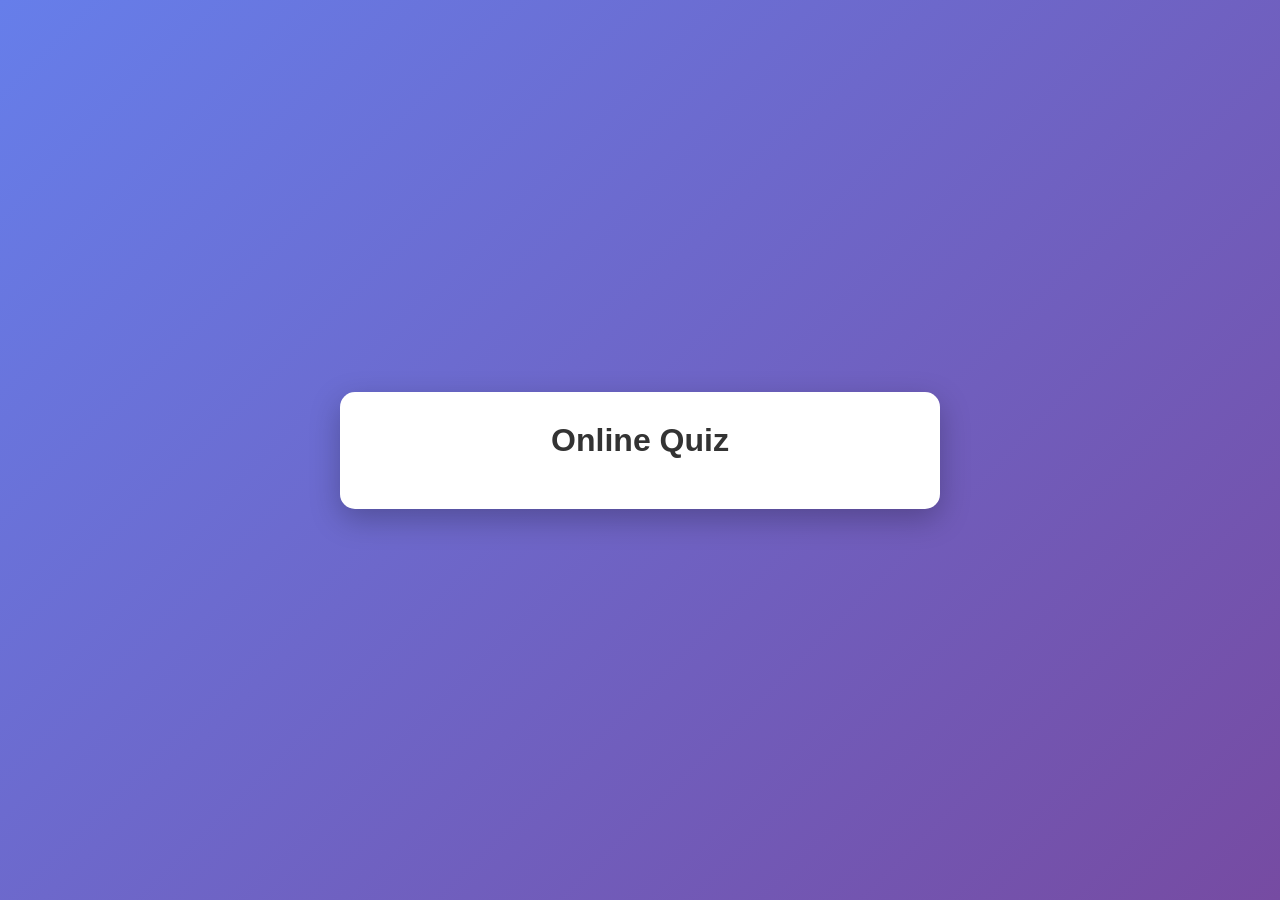
==== quiz.html @ 4060de23 "Add initial quiz HTML structure and styles" ====
<!DOCTYPE html>
<html lang="en">
<head>
  <meta charset="UTF-8">
  <meta name="viewport" content="width=device-width, initial-scale=1.0">
  <title>Online Quiz</title>

  <style>
    * {
      box-sizing: border-box;
      margin: 0;
      padding: 0;
      font-family: Arial, sans-serif;
    }

    body {
      background: linear-gradient(135deg, #667eea, #764ba2);
      min-height: 100vh;
      display: flex;
      justify-content: center;
      align-items: center;
      padding: 20px;
    }

    .quiz-container {
      background: white;
      width: 100%;
      max-width: 600px;
      padding: 30px;
      border-radius: 15px;
      box-shadow: 0 10px 30px rgba(0,0,0,0.25);
    }

    h1 {
      text-align: center;
      color: #333;
      margin-bottom: 20px;
    }

    #question {
      font-size: 22px;
      font-weight: bold;
      margin-bottom: 20px;
      color: #222;
    }

    .option {
      display: block;
      width: 100%;
      padding: 14px;
      margin: 10px 0;
      border: 2px solid #ddd;
      border-radius: 8px;
      background: white;
      cursor: pointer;
      text-align: left;
      font-size: 16px;
      transition: 0.3s;
    }

    .option:hover {
      background: #f0f0ff;
      border-color: #667eea;
    }

    .option.correct {
      background: #c8f7c5;
      border-color: green;
    }

    .option.wrong {
      background: #ffc8c8;
      border-color: red;
    }

    #nextBtn,
    #restartBtn {
      width: 100%;
      padding: 14px;
      border: none;
      border-radius: 8px;
      background: #667eea;
      color: white;
      font-size: 17px;
      cursor: pointer;
      margin-top: 15px;
    }

    #nextBtn:hover,
    #restartBtn:hover {
      background: #5568d8;
    }

    #score {
      text-align: center;
      font-size: 25px;
      font-weight: bold;
      margin: 20px 0;
      color: #333;
    }

    #progress {
      text-align: right;
      color: #666;
      margin-bottom: 10px;
    }

    .hidden {
      display: none;
    }
  </style>
</head>

<body>

  <div class="quiz-container">

    <h1>Online Quiz</h1>

    <div id="quizBox">

      <div id="progress"></div>

      <div id="question"></div>

      <div id="options"></div>

      <button id="nextBtn" class="hidden">Next Question</button>

    </div>

    <div id="resultBox" class="hidden">
      <h1>Quiz Completed 🎉</h1>

      <div id="score"></div>

      <button id="restartBtn">Restart Quiz</button>
    </div>

  </div>


  <script>

    const questions = [
      {
        question: "What is the full form of HTML?",
        options: [
          "Hyper Text Markup Language",
          "High Text Machine Language",
          "Hyperlink Text Markup Language",
          "Home Tool Markup Language"
        ],
        answer: 0
      },

      {
        question: "Which language is used for styling web pages?",
        options: [
          "HTML",
          "CSS",
          "JavaScript",
          "Python"
        ],
        answer: 1
      },

      {
        question: "Which language is used to make a website interactive?",
        options: [
          "CSS",
          "HTML",
          "JavaScript",
          "SQL"
        ],
        answer: 2
      },

      {
        question: "Which tag is used to create a paragraph in HTML?",
        options: [
          "<h1>",
          "<p>",
          "<br>",
          "<div>"
        ],
        answer: 1
      },

      {
        question: "Which symbol is used for an ID selector in CSS?",
        options: [
          ".",
          "#",
          "*",
          "@"
        ],
        answer: 1
      }
    ];


    let currentQuestion = 0;
    let score = 0;
    let answered = false;


    const questionElement = document.getElementById("question");
    const optionsElement = document.getElementById("options");
    const nextButton = document.getElementById("nextBtn");
    const progressElement = document.getElementById("progress");

    const quizBox = document.getElementById("quizBox");
    const resultBox = document.getElementById("resultBox");

    const scoreElement = document.getElementById("score");
    const restartButton = document.getElementById("restartBtn");


    function loadQuestion() {

      answered = false;

      nextButton.classList.add("hidden");

      const q = questions[currentQuestion];

      progressElement.textContent =
        `Question ${currentQuestion + 1} of ${questions.length}`;

      questionElement.textContent = q.question;

      optionsElement.innerHTML = "";

      q.options.forEach((option, index) => {

        const button = document.createElement("button");

        button.textContent = option;

        button.classList.add("option");

        button.addEventListener("click", () => {
          selectAnswer(index, button);
        });

        optionsElement.appendChild(button);

      });
    }


    function selectAnswer(selectedIndex, selectedButton) {

      if (answered) return;

      answered = true;

      const correctAnswer = questions[current
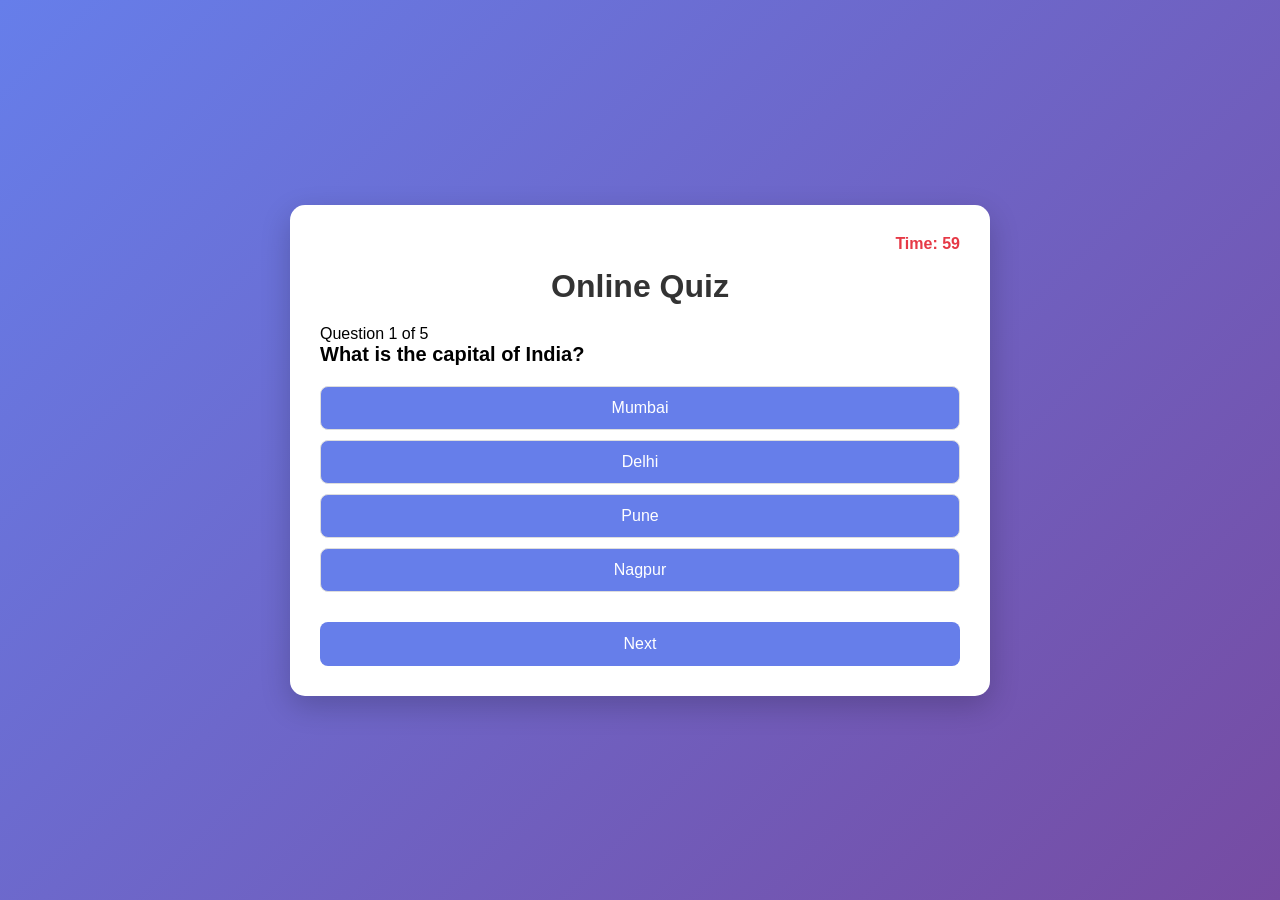
==== commit 98cec36d: "Refactor quiz.html structure and styles" ====
--- a/quiz.html
+++ b/quiz.html
@@ -1,259 +1,32 @@
 <!DOCTYPE html>
 <html lang="en">
 <head>
-  <meta charset="UTF-8">
-  <meta name="viewport" content="width=device-width, initial-scale=1.0">
-  <title>Online Quiz</title>
-
-  <style>
-    * {
-      box-sizing: border-box;
-      margin: 0;
-      padding: 0;
-      font-family: Arial, sans-serif;
-    }
-
-    body {
-      background: linear-gradient(135deg, #667eea, #764ba2);
-      min-height: 100vh;
-      display: flex;
-      justify-content: center;
-      align-items: center;
-      padding: 20px;
-    }
-
-    .quiz-container {
-      background: white;
-      width: 100%;
-      max-width: 600px;
-      padding: 30px;
-      border-radius: 15px;
-      box-shadow: 0 10px 30px rgba(0,0,0,0.25);
-    }
-
-    h1 {
-      text-align: center;
-      color: #333;
-      margin-bottom: 20px;
-    }
-
-    #question {
-      font-size: 22px;
-      font-weight: bold;
-      margin-bottom: 20px;
-      color: #222;
-    }
-
-    .option {
-      display: block;
-      width: 100%;
-      padding: 14px;
-      margin: 10px 0;
-      border: 2px solid #ddd;
-      border-radius: 8px;
-      background: white;
-      cursor: pointer;
-      text-align: left;
-      font-size: 16px;
-      transition: 0.3s;
-    }
-
-    .option:hover {
-      background: #f0f0ff;
-      border-color: #667eea;
-    }
-
-    .option.correct {
-      background: #c8f7c5;
-      border-color: green;
-    }
-
-    .option.wrong {
-      background: #ffc8c8;
-      border-color: red;
-    }
-
-    #nextBtn,
-    #restartBtn {
-      width: 100%;
-      padding: 14px;
-      border: none;
-      border-radius: 8px;
-      background: #667eea;
-      color: white;
-      font-size: 17px;
-      cursor: pointer;
-      margin-top: 15px;
-    }
-
-    #nextBtn:hover,
-    #restartBtn:hover {
-      background: #5568d8;
-    }
-
-    #score {
-      text-align: center;
-      font-size: 25px;
-      font-weight: bold;
-      margin: 20px 0;
-      color: #333;
-    }
-
-    #progress {
-      text-align: right;
-      color: #666;
-      margin-bottom: 10px;
-    }
-
-    .hidden {
-      display: none;
-    }
-  </style>
+    <meta charset="UTF-8">
+    <meta name="viewport" content="width=device-width, initial-scale=1.0">
+    <title>Online Quiz</title>
+    <link rel="stylesheet" href="style.css">
 </head>
-
 <body>
 
-  <div class="quiz-container">
+<div class="container">
+    <div id="timer" class="timer">Time: 60</div>
 
     <h1>Online Quiz</h1>
 
-    <div id="quizBox">
+    <p id="questionNumber"></p>
 
-      <div id="progress"></div>
+    <div id="question" class="question"></div>
 
-      <div id="question"></div>
+    <div id="options"></div>
 
-      <div id="options"></div>
+    <div class="navigation">
+        <button id="prevBtn" type="button">Previous</button>
+        <button id="nextBtn" type="button">Next</button>
+    </div>
+</div>
 
-      <button id="nextBtn" class="hidden">Next Question</button>
+<script src="questions.js"></script>
+<script src="script.js"></script>
+</body>
+</html>
 
-    </div>
-
-    <div id="resultBox" class="hidden">
-      <h1>Quiz Completed 🎉</h1>
-
-      <div id="score"></div>
-
-      <button id="restartBtn">Restart Quiz</button>
-    </div>
-
-  </div>
-
-
-  <script>
-
-    const questions = [
-      {
-        question: "What is the full form of HTML?",
-        options: [
-          "Hyper Text Markup Language",
-          "High Text Machine Language",
-          "Hyperlink Text Markup Language",
-          "Home Tool Markup Language"
-        ],
-        answer: 0
-      },
-
-      {
-        question: "Which language is used for styling web pages?",
-        options: [
-          "HTML",
-          "CSS",
-          "JavaScript",
-          "Python"
-        ],
-        answer: 1
-      },
-
-      {
-        question: "Which language is used to make a website interactive?",
-        options: [
-          "CSS",
-          "HTML",
-          "JavaScript",
-          "SQL"
-        ],
-        answer: 2
-      },
-
-      {
-        question: "Which tag is used to create a paragraph in HTML?",
-        options: [
-          "<h1>",
-          "<p>",
-          "<br>",
-          "<div>"
-        ],
-        answer: 1
-      },
-
-      {
-        question: "Which symbol is used for an ID selector in CSS?",
-        options: [
-          ".",
-          "#",
-          "*",
-          "@"
-        ],
-        answer: 1
-      }
-    ];
-
-
-    let currentQuestion = 0;
-    let score = 0;
-    let answered = false;
-
-
-    const questionElement = document.getElementById("question");
-    const optionsElement = document.getElementById("options");
-    const nextButton = document.getElementById("nextBtn");
-    const progressElement = document.getElementById("progress");
-
-    const quizBox = document.getElementById("quizBox");
-    const resultBox = document.getElementById("resultBox");
-
-    const scoreElement = document.getElementById("score");
-    const restartButton = document.getElementById("restartBtn");
-
-
-    function loadQuestion() {
-
-      answered = false;
-
-      nextButton.classList.add("hidden");
-
-      const q = questions[currentQuestion];
-
-      progressElement.textContent =
-        `Question ${currentQuestion + 1} of ${questions.length}`;
-
-      questionElement.textContent = q.question;
-
-      optionsElement.innerHTML = "";
-
-      q.options.forEach((option, index) => {
-
-        const button = document.createElement("button");
-
-        button.textContent = option;
-
-        button.classList.add("option");
-
-        button.addEventListener("click", () => {
-          selectAnswer(index, button);
-        });
-
-        optionsElement.appendChild(button);
-
-      });
-    }
-
-
-    function selectAnswer(selectedIndex, selectedButton) {
-
-      if (answered) return;
-
-      answered = true;
-
-      const correctAnswer = questions[current
--- a/style.css
+++ b/style.css
@@ -0,0 +1,103 @@
+* {
+    box-sizing: border-box;
+    margin: 0;
+    padding: 0;
+    font-family: Arial, sans-serif;
+}
+
+body {
+    background: linear-gradient(135deg, #667eea, #764ba2);
+    min-height: 100vh;
+    display: flex;
+    justify-content: center;
+    align-items: center;
+    padding: 20px;
+}
+
+.container {
+    width: 100%;
+    max-width: 700px;
+    background: white;
+    padding: 30px;
+    border-radius: 15px;
+    box-shadow: 0 10px 30px rgba(0,0,0,0.2);
+}
+
+h1 {
+    text-align: center;
+    margin-bottom: 20px;
+    color: #333;
+}
+
+label {
+    display: block;
+    margin: 15px 0 8px;
+    font-weight: bold;
+}
+
+input,
+select {
+    width: 100%;
+    padding: 12px;
+    border: 1px solid #ccc;
+    border-radius: 8px;
+    font-size: 16px;
+}
+
+button {
+    width: 100%;
+    padding: 13px;
+    margin-top: 20px;
+    border: none;
+    border-radius: 8px;
+    background: #667eea;
+    color: white;
+    font-size: 16px;
+    cursor: pointer;
+}
+
+button:hover {
+    background: #5568d9;
+}
+
+.question {
+    font-size: 20px;
+    font-weight: bold;
+    margin-bottom: 20px;
+}
+
+.option {
+    display: block;
+    padding: 12px;
+    margin: 10px 0;
+    border: 1px solid #ddd;
+    border-radius: 8px;
+    cursor: pointer;
+}
+
+.option:hover {
+    background: #f0f0f0;
+}
+
+.timer {
+    text-align: right;
+    font-weight: bold;
+    color: #e63946;
+    margin-bottom: 15px;
+}
+
+#result {
+    text-align: center;
+    font-size: 22px;
+    margin: 20px 0;
+}
+
+@media (max-width: 600px) {
+    .container {
+        padding: 20px;
+    }
+
+    h1 {
+        font-size: 25px;
+    }
+}
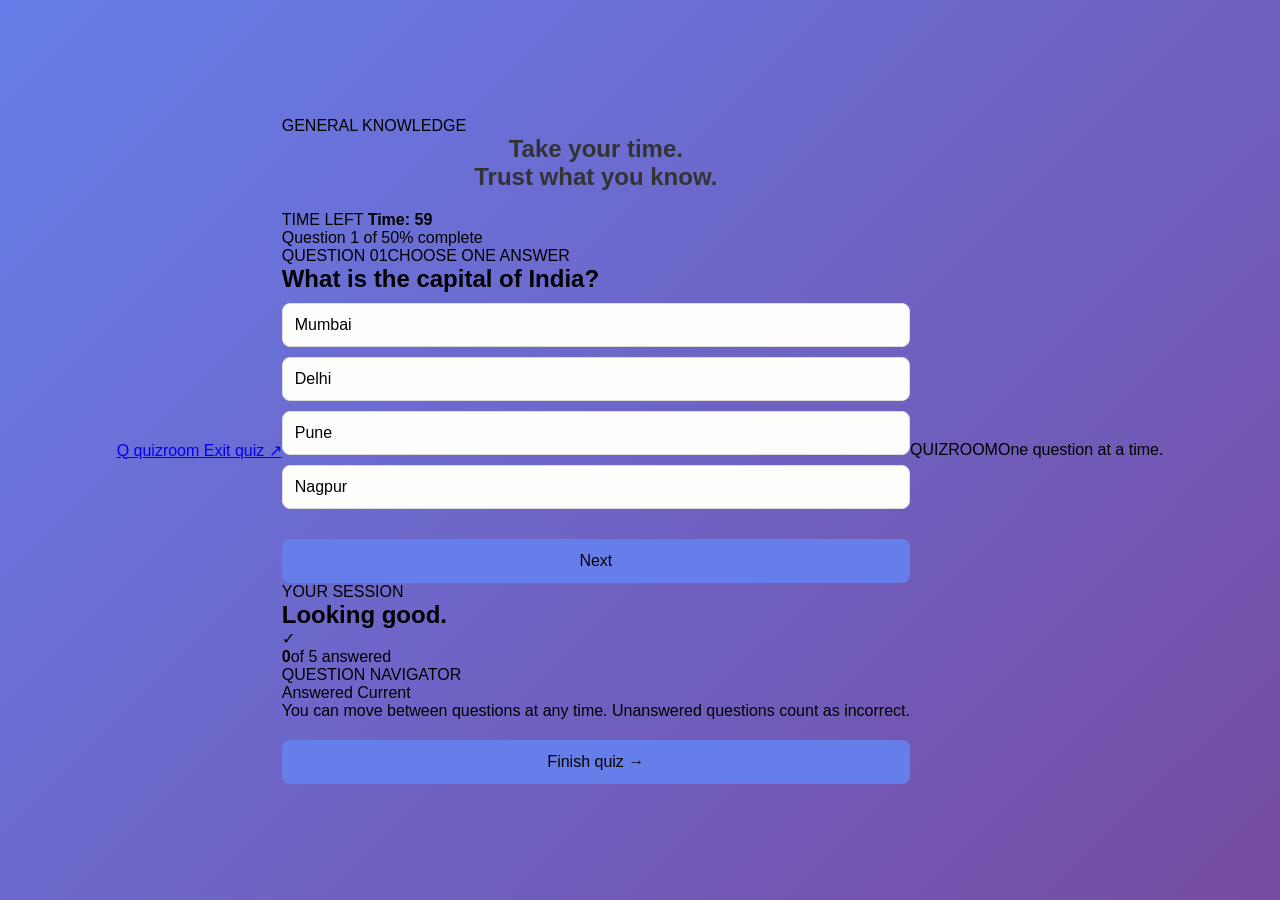
==== commit 350f841b: "Revamp quiz layout and update metadata" ====
--- a/quiz.html
+++ b/quiz.html
@@ -3,27 +3,66 @@
 <head>
     <meta charset="UTF-8">
     <meta name="viewport" content="width=device-width, initial-scale=1.0">
-    <title>Online Quiz</title>
+    <meta name="theme-color" content="#f4f5ef">
+    <title>Your quiz | Quizroom</title>
+    <link rel="preconnect" href="https://fonts.googleapis.com">
+    <link rel="preconnect" href="https://fonts.gstatic.com" crossorigin>
+    <link href="https://fonts.googleapis.com/css2?family=DM+Sans:wght@400;500;600;700&family=DM+Serif+Display&display=swap" rel="stylesheet">
     <link rel="stylesheet" href="style.css">
 </head>
-<body>
+<body class="quiz-page">
+<header class="site-header">
+    <a class="brand" href="index.html" aria-label="Quizroom home">
+        <span class="brand-mark" aria-hidden="true">Q</span>
+        <span>quizroom</span>
+    </a>
+    <a class="exit-link" href="index.html" id="exitQuiz">Exit quiz <span aria-hidden="true">&#8599;</span></a>
+</header>
 
-<div class="container">
-    <div id="timer" class="timer">Time: 60</div>
+<main class="quiz-layout">
+    <section class="quiz-main" aria-labelledby="quizTitle">
+        <div class="quiz-heading">
+            <div>
+                <p class="eyebrow"><span class="eyebrow-dot"></span> <span id="subjectName">GENERAL KNOWLEDGE</span></p>
+                <h1 id="quizTitle">Take your time.<br><span>Trust what you know.</span></h1>
+            </div>
+            <div class="timer-box" role="timer" aria-live="off">
+                <span class="timer-label">TIME LEFT</span>
+                <strong id="timer">05:00</strong>
+            </div>
+        </div>
 
-    <h1>Online Quiz</h1>
+        <div class="progress-block">
+            <div class="progress-copy"><span id="questionNumber">Question 1 of 5</span><span id="progressText">0% complete</span></div>
+            <div class="progress-track" role="progressbar" aria-label="Quiz progress" aria-valuemin="0" aria-valuemax="5" aria-valuenow="0" id="progressBar"><span id="progressFill"></span></div>
+        </div>
 
-    <p id="questionNumber"></p>
+        <article class="question-panel">
+            <div class="question-meta"><span id="questionTag">QUESTION 01</span><span>CHOOSE ONE ANSWER</span></div>
+            <h2 id="question" aria-live="polite"></h2>
+            <div id="options" class="options-list" role="group" aria-label="Answer choices"></div>
+        </article>
 
-    <div id="question" class="question"></div>
+        <div class="quiz-navigation">
+            <button id="prevBtn" class="button-secondary" type="button"><span aria-hidden="true">&#8592;</span> Previous</button>
+            <button id="nextBtn" class="button-primary" type="button">Next question <span aria-hidden="true">&#8594;</span></button>
+        </div>
+    </section>
 
-    <div id="options"></div>
+    <aside class="quiz-sidebar" aria-label="Quiz overview">
+        <div class="sidebar-heading"><div><span class="panel-kicker">YOUR SESSION</span><h2>Looking good.</h2></div><span class="session-icon" aria-hidden="true">&#10003;</span></div>
+        <div class="answer-summary"><strong id="answeredCount">0</strong><span>of <span id="totalCount">5</span> answered</span></div>
+        <p class="navigator-label">QUESTION NAVIGATOR</p>
+        <div id="questionGrid" class="question-grid" aria-label="Jump to question"></div>
+        <p class="navigator-hint"><span class="legend-dot answered-dot"></span> Answered <span class="legend-dot current-dot"></span> Current</p>
+        <div class="sidebar-bottom">
+            <p>You can move between questions at any time. Unanswered questions count as incorrect.</p>
+            <button id="submitBtn" class="button-submit" type="button">Finish quiz <span aria-hidden="true">&#8594;</span></button>
+        </div>
+    </aside>
+</main>
 
-    <div class="navigation">
-        <button id="prevBtn" type="button">Previous</button>
-        <button id="nextBtn" type="button">Next</button>
-    </div>
-</div>
+<footer class="site-footer"><span>QUIZROOM</span><span>One question at a time.</span></footer>
 
 <script src="questions.js"></script>
 <script src="script.js"></script>
--- a/style.css
+++ b/style.css
@@ -17,7 +17,7 @@
 .container {
     width: 100%;
     max-width: 700px;
-    background: white;
+    background: rgb(2, 246, 254);
     padding: 30px;
     border-radius: 15px;
     box-shadow: 0 10px 30px rgba(0,0,0,0.2);
@@ -39,7 +39,7 @@
 select {
     width: 100%;
     padding: 12px;
-    border: 1px solid #ccc;
+    border: 1px solid #02fe45;
     border-radius: 8px;
     font-size: 16px;
 }
@@ -51,7 +51,7 @@
     border: none;
     border-radius: 8px;
     background: #667eea;
-    color: white;
+    color: rgb(7, 0, 4);
     font-size: 16px;
     cursor: pointer;
 }
@@ -73,10 +73,18 @@
     border: 1px solid #ddd;
     border-radius: 8px;
     cursor: pointer;
+    text-align: left;
+    background: rgb(253, 253, 252);
 }
 
 .option:hover {
-    background: #f0f0f0;
+    background: #fd0000;
+}
+
+.option.selected {
+    background: #c6f107;
+    border-color: #667eea;
+    box-shadow: 0 0 0 2px rgba(102, 126, 234, 0.15);
 }
 
 .timer {
@@ -84,6 +92,17 @@
     font-weight: bold;
     color: #e63946;
     margin-bottom: 15px;
+}
+
+.navigation {
+    display: flex;
+    gap: 12px;
+    margin-top: 20px;
+}
+
+.navigation button {
+    flex: 1;
+    margin-top: 0;
 }
 
 #result {
